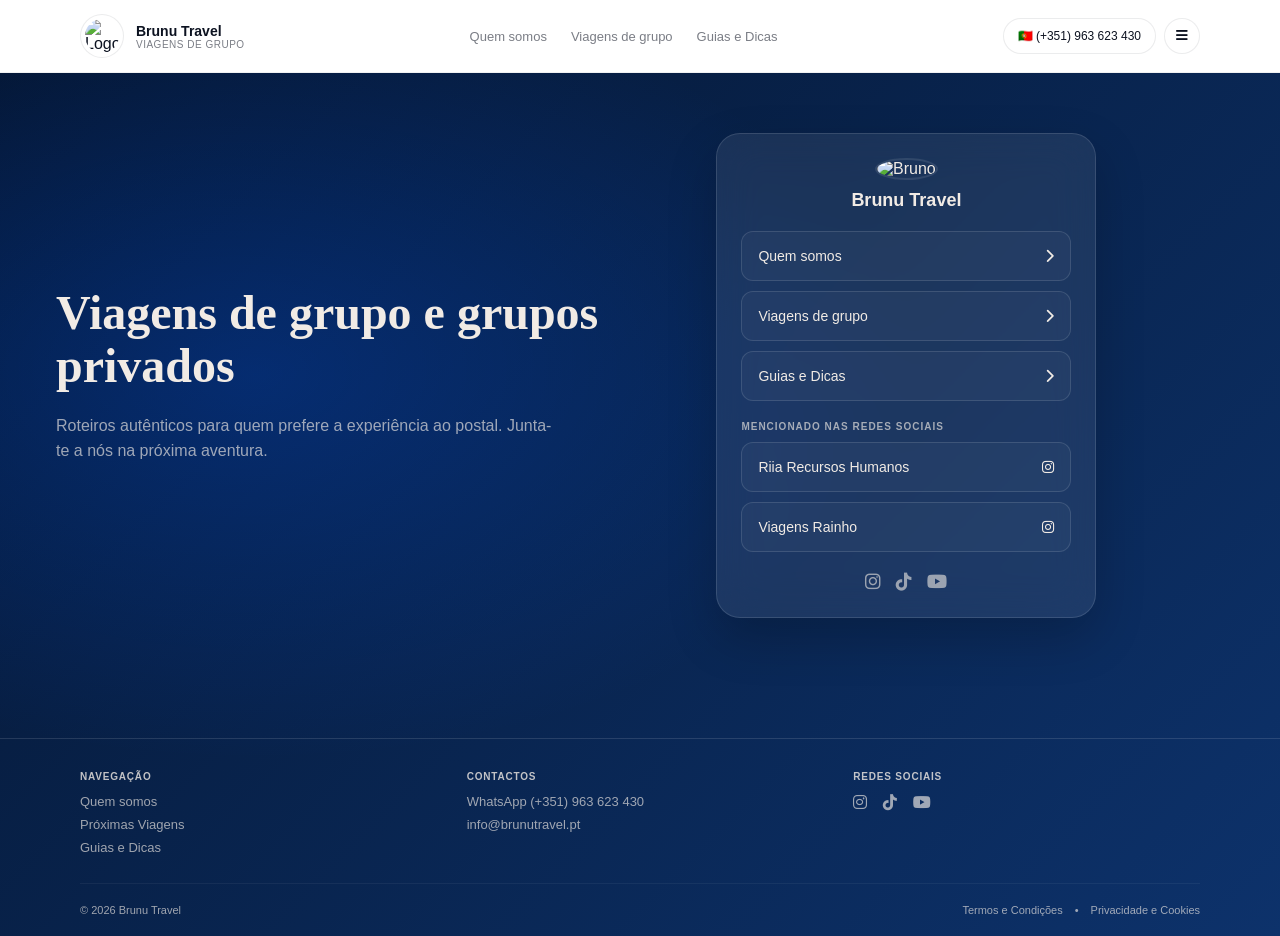
==== index.html @ e6c39ef8 "Add files via upload" ====
<!doctype html>
<html lang="pt">
<head>
  <meta charset="utf-8">
  <title>Brunu Travel • Home</title>
  <meta name="viewport" content="width=device-width,initial-scale=1">
  <link rel="stylesheet" href="assets/styles.css">
  <link rel="stylesheet" href="https://cdnjs.cloudflare.com/ajax/libs/font-awesome/6.5.0/css/all.min.css">
</head>
<body>
  <header class="site-header">
    <div class="container header-inner">
      <a class="brand" href="index.html">
        <div class="logo-wrap"><img src="assets/images/logo.jpg" alt="Logo"></div>
        <div class="brand-lines"><div class="brand-name">Brunu Travel</div><div class="brand-tag">Viagens de grupo</div></div>
      </a>
      <nav class="nav"><a href="quem-somos.html">Quem somos</a><a href="viagens.html">Viagens de grupo</a><a href="guias-e-dicas.html">Guias e Dicas</a></nav>
      <div class="header-actions">
        <button class="pill" id="phoneBtn">🇵🇹 (+351) 963 623 430</button>
        <button class="icon-btn" id="burgerBtn"><i class="fa-solid fa-bars"></i></button>
      </div>
    </div>
  </header>

  <main class="container hero">
    <div class="hero-left">
      <h1 class="hero-title">Viagens de grupo e grupos privados</h1>
      <p class="hero-p">Roteiros autênticos para quem prefere a experiência ao postal. Junta-te a nós na próxima aventura.</p>
    </div>
    <div class="hero-right">
      <aside class="bio-card">
        <div class="bio-top">
          <img class="avatar" src="assets/images/bruno-profile.jpg" alt="Bruno">
          <div class="bio-name">Brunu Travel</div>
        </div>
        <div class="actions">
          <a class="big-btn" href="quem-somos.html"><span>Quem somos</span><i class="fa-solid fa-chevron-right"></i></a>
          <a class="big-btn" href="viagens.html"><span>Viagens de grupo</span><i class="fa-solid fa-chevron-right"></i></a>
          <a class="big-btn" href="guias-e-dicas.html"><span>Guias e Dicas</span><i class="fa-solid fa-chevron-right"></i></a>
        </div>
        <div class="small-title">Mencionado nas redes sociais</div>
        <div class="actions">
          <a class="big-btn" href="https://instagram.com/riia.rh" target="_blank"><span>Riia Recursos Humanos</span><i class="fa-brands fa-instagram"></i></a>
          <a class="big-btn" href="https://instagram.com/viagens.rainho" target="_blank"><span>Viagens Rainho</span><i class="fa-brands fa-instagram"></i></a>
        </div>
        <div class="social-row">
          <a href="https://instagram.com/brunutravel" target="_blank"><i class="fa-brands fa-instagram"></i></a>
          <a href="#"><i class="fa-brands fa-tiktok"></i></a>
          <a href="#"><i class="fa-brands fa-youtube"></i></a>
        </div>
      </aside>
    </div>
  </main>

  <footer class="site-footer">
    <div class="container">
      <div class="footer-grid-minimal">
        <div class="footer-col">
          <div class="footer-title">Navegação</div>
          <div class="footer-links-vert">
            <a href="quem-somos.html">Quem somos</a>
            <a href="viagens.html">Próximas Viagens</a>
            <a href="guias-e-dicas.html">Guias e Dicas</a>
          </div>
        </div>
        <div class="footer-col">
          <div class="footer-title">Contactos</div>
          <div class="footer-links-vert">
            <a href="https://wa.me/351963623430">WhatsApp (+351) 963 623 430</a>
            <a href="mailto:info@brunutravel.pt">info@brunutravel.pt</a>
          </div>
        </div>
        <div class="footer-col">
          <div class="footer-title">Redes Sociais</div>
          <div class="footer-socials">
            <a href="#"><i class="fa-brands fa-instagram"></i></a>
            <a href="#"><i class="fa-brands fa-tiktok"></i></a>
            <a href="#"><i class="fa-brands fa-youtube"></i></a>
          </div>
        </div>
      </div>
      <div class="footer-bottom-minimal">
        <div>© 2026 Brunu Travel</div>
        <div class="legal-links">
          <button id="termosBtn" class="text-btn">Termos e Condições</button> • 
          <button id="privacidadeBtn" class="text-btn">Privacidade e Cookies</button>
        </div>
      </div>
    </div>
  </footer>

  <div class="overlay" id="termosOverlay"><div class="modal"><header><strong>Termos</strong><button id="termosClose">✕</button></header><div class="modal-body">A Brunu Travel atua como organizadora de viagens...</div></div></div>
  <div class="overlay" id="privacidadeOverlay"><div class="modal"><header><strong>Privacidade</strong><button id="privacidadeClose">✕</button></header><div class="modal-body">Respeitamos o RGPD...</div></div></div>
  <div class="overlay" id="menuOverlay"><div class="modal"><header><strong>Menu</strong><button id="menuClose">✕</button></header><div class="modal-body stack"><a href="index.html">Home</a><a href="viagens.html">Viagens</a><a href="quem-somos.html">Quem Somos</a></div></div></div>
  
  <script src="assets/app.js"></script>
</body>
</html>
---- assets/styles.css ----
/* BRUNU TRAVEL — MASTER STYLESHEET 
   V3.0 - Consolidado: Compact Footer, 9:16 Cards & Editorial Grids
*/

/* --- 1. VARIÁVEIS E TEMA --- */
:root {
  --bg1: #041530; 
  --bg2: #0d326b; 
  --text: #f1ebe5; 
  --muted: rgba(241, 235, 229, 0.65);
  --card: rgba(255, 255, 255, 0.08); 
  --cardBorder: rgba(255, 255, 255, 0.12);
  --shadow: rgba(0, 0, 0, 0.20); 
  --white: #ffffff; 
  --ink: #0c1220;
  --inkMuted: rgba(12, 18, 32, 0.55);
  --font-ui: "Inter", sans-serif; 
  --font-display: "Fraunces", serif; 
}

[data-theme="light"] {
  --text: #0c1220; 
  --muted: rgba(12, 18, 32, 0.65);
  --card: rgba(255, 255, 255, 0.78); 
  --cardBorder: rgba(12, 18, 32, 0.08);
}

/* --- 2. RESET E BASE --- */
* { box-sizing: border-box; }
body { 
  margin: 0; 
  font-family: var(--font-ui); 
  color: var(--text); 
  background: radial-gradient(1200px 700px at 20% 40%, rgba(0,89,255,.25) 0%, rgba(0,89,255,0) 55%), 
              linear-gradient(135deg, var(--bg1), var(--bg2) 100%); 
  min-height: 100vh; 
  -webkit-font-smoothing: antialiased; 
  overflow-x: hidden;
}
.container { width: 100%; max-width: 1168px; margin: 0 auto; padding: 0 24px; }
a { text-decoration: none; color: inherit; }
h1, h2, h3, p { margin: 0; }

/* --- 3. HEADER (STICKY) --- */
header.site-header { position: sticky; top: 0; z-index: 100; background: var(--white); border-bottom: 1px solid rgba(12,18,32,.06); }
.header-inner { height: 72px; display: flex; align-items: center; justify-content: space-between; }
.brand { display: flex; align-items: center; gap: 12px; color: var(--ink); }
.logo-wrap { width: 44px; height: 44px; border-radius: 50%; border: 1px solid rgba(12,18,32,.08); display: grid; place-items: center; background: #fff; }
.logo-wrap img { width: 34px; height: 34px; border-radius: 50%; }
.brand-name { font-weight: 600; font-size: 14px; }
.brand-tag { font-size: 10px; color: var(--inkMuted); text-transform: uppercase; letter-spacing: 0.05em; }

.nav { display: flex; gap: 24px; font-size: 13px; font-weight: 500; color: var(--inkMuted); }
.nav a:hover, .nav a[aria-current="page"] { color: var(--ink); }

.header-actions { display: flex; gap: 8px; }
.pill, .icon-btn { 
  height: 36px; border-radius: 99px; border: 1px solid rgba(12,18,32,.08); 
  background: #fff; cursor: pointer; color: var(--ink); 
  display: flex; align-items: center; justify-content: center; transition: 0.2s; 
}
.pill { padding: 0 14px; font-size: 12px; font-weight: 500; }
.icon-btn { width: 36px; }

/* --- 4. HOME: HERO & BIO CARD --- */
.hero { display: grid; grid-template-columns: 1.1fr 0.9fr; gap: 40px; align-items: center; padding: 60px 0; }
.hero-title { font-family: var(--font-display); font-size: clamp(32px, 5vw, 48px); line-height: 1.1; margin-bottom: 20px; }
.hero-p { color: var(--muted); font-size: 16px; line-height: 1.6; max-width: 500px; }

.bio-card { 
  width: 100%; max-width: 380px; background: var(--card); border: 1px solid var(--cardBorder); 
  border-radius: 24px; padding: 24px; backdrop-filter: blur(20px); -webkit-backdrop-filter: blur(20px); 
  box-shadow: 0 20px 50px var(--shadow); 
}
.bio-top { text-align: center; margin-bottom: 20px; }
.avatar { width: 70px; height: 70px; border-radius: 50%; margin-bottom: 10px; border: 2px solid rgba(255,255,255,0.1); }
.bio-name { font-weight: 600; font-size: 18px; }

.big-btn { 
  height: 50px; border-radius: 12px; border: 1px solid var(--cardBorder); 
  background: rgba(255,255,255,0.03); display: flex; align-items: center; 
  justify-content: space-between; padding: 0 16px; font-size: 14px; margin-bottom: 10px; transition: 0.2s; 
}
.big-btn:hover { background: rgba(255,255,255,0.1); transform: translateY(-2px); }
.small-title { font-size: 10px; text-transform: uppercase; letter-spacing: 0.1em; color: var(--muted); margin: 20px 0 10px; font-weight: 700; }
.social-row { display: flex; justify-content: center; gap: 15px; margin-top: 20px; font-size: 18px; opacity: 0.6; }

/* --- 5. COMPONENTES: CHIPS & CARROSSEL 9:16 --- */
.theme-chips-wrapper { display: flex; flex-wrap: wrap; gap: 10px; margin: 20px 0 40px; }
.theme-chip { padding: 8px 18px; border-radius: 99px; border: 1px solid var(--cardBorder); background: rgba(255,255,255,0.03); font-size: 12px; font-weight: 500; transition: 0.2s; }
.theme-chip:hover { background: rgba(255,255,255,0.1); }

.premium-slider-wrapper { position: relative; width: 100%; }
.slider-track { display: flex; gap: 20px; overflow-x: auto; scroll-snap-type: x mandatory; scrollbar-width: none; padding-bottom: 20px; }
.slider-track::-webkit-scrollbar { display: none; }

.trip-card { flex: 0 0 210px; scroll-snap-align: start; }
.trip-frame { aspect-ratio: 9/16; border-radius: 16px; overflow: hidden; position: relative; margin-bottom: 12px; border: 1px solid var(--cardBorder); }
.trip-frame img { width: 100%; height: 100%; object-fit: cover; transition: 0.5s; }
.trip-card:hover img { transform: scale(1.05); }

.nav-arrow { 
  width: 44px; height: 44px; border-radius: 50%; border: 1px solid rgba(255,255,255,0.2); 
  background: rgba(0,0,0,0.3); color: #fff; position: absolute; top: 40%; transform: translateY(-50%); 
  z-index: 10; display: grid; place-items: center; cursor: pointer; backdrop-filter: blur(8px); 
}
.floating-left { left: 10px; } .floating-right { right: 10px; }

.badge { position: absolute; top: 12px; left: 12px; padding: 4px 8px; border-radius: 4px; background: #fff; color: #000; font-size: 8px; font-weight: 800; text-transform: uppercase; z-index: 2; }
.trip-content-inside { position: absolute; bottom: 0; left: 0; right: 0; padding: 20px 15px; background: linear-gradient(transparent, rgba(0,0,0,0.8)); color: #fff; }
.trip-title { font-family: var(--font-display); font-size: 18px; margin-bottom: 4px; }

/* --- 6. LAYOUT EDITORIAL (QUEM SOMOS) --- */
.editorial-grid { display: grid; grid-template-columns: 1.2fr 0.8fr; gap: 60px; align-items: start; }
.p-editorial { font-size: 17px; line-height: 1.7; color: var(--muted); }
.trait-card { background: var(--card); border: 1px solid var(--cardBorder); padding: 40px; border-radius: 24px; backdrop-filter: blur(10px); }
.traits-list-new { list-style: none; padding: 0; margin-top: 20px; }
.traits-list-new li { padding: 12px 0; border-bottom: 1px solid rgba(255,255,255,0.05); font-size: 14px; font-weight: 500; display: flex; align-items: center; }
.traits-list-new li::before { content: '→'; margin-right: 12px; color: #25D366; }

.founder-wrap { display: grid; grid-template-columns: 0.9fr 1.1fr; gap: 80px; align-items: center; }
.founder-img-box img { width: 100%; border-radius: 24px; box-shadow: 0 30px 60px rgba(0,0,0,0.3); }

.mvv-grid-editorial { display: grid; grid-template-columns: repeat(3, 1fr); gap: 40px; }
.mvv-item { border-left: 1px solid var(--cardBorder); padding-left: 24px; }

/* --- 7. FOOTER COMPACTO (32px PADDING) --- */
.site-footer { padding: 32px 0 20px; border-top: 1px solid var(--cardBorder); margin-top: 60px; }
.footer-grid-minimal { display: grid; grid-template-columns: repeat(3, 1fr); gap: 40px; margin-bottom: 28px; }
.footer-title { font-size: 10px; letter-spacing: .08em; font-weight: 700; text-transform: uppercase; margin-bottom: 12px; opacity: 0.8; }
.footer-links-vert { display: flex; flex-direction: column; gap: 8px; font-size: 13px; color: var(--muted); }
.footer-socials { display: flex; gap: 16px; font-size: 16px; color: var(--muted); }

.footer-bottom-minimal { 
  display: flex; justify-content: space-between; align-items: center; padding-top: 20px; 
  border-top: 1px solid rgba(255,255,255,0.05); font-size: 11px; color: var(--muted); 
}
.legal-links { display: flex; gap: 12px; align-items: center; }
.text-btn { background: none; border: none; color: inherit; font: inherit; cursor: pointer; padding: 0; }

/* --- 8. MODALS & UI --- */
.overlay { position: fixed; inset: 0; background: rgba(4,21,48,.85); backdrop-filter: blur(10px); display: none; z-index: 1000; align-items: center; justify-content: center; padding: 20px; }
.overlay.open { display: flex; }
.modal { width: 100%; max-width: 420px; background: var(--bg1); border-radius: 24px; border: 1px solid var(--cardBorder); overflow: hidden; box-shadow: 0 30px 60px rgba(0,0,0,0.5); }
[data-theme="light"] .modal { background: #fff; }
.modal header { padding: 16px 20px; display: flex; justify-content: space-between; border-bottom: 1px solid var(--cardBorder); align-items: center; }
.modal-body { padding: 24px; }

.pagination-lines { display: flex; gap: 8px; justify-content: center; margin-top: 10px; }
.page-line { height: 3px; flex: 1; max-width: 30px; background: var(--cardBorder); border-radius: 4px; transition: 0.3s; cursor: pointer; }
.page-line.active { background: var(--text); }

/* --- 9. RESPONSIVIDADE --- */
@media (max-width: 900px) {
  .hero, .editorial-grid, .founder-wrap, .mvv-grid-editorial { grid-template-columns: 1fr; gap: 40px; }
  .nav { display: none; }
  .footer-grid-minimal { grid-template-columns: 1fr; gap: 30px; }
  .founder-img-box { order: 2; }
}
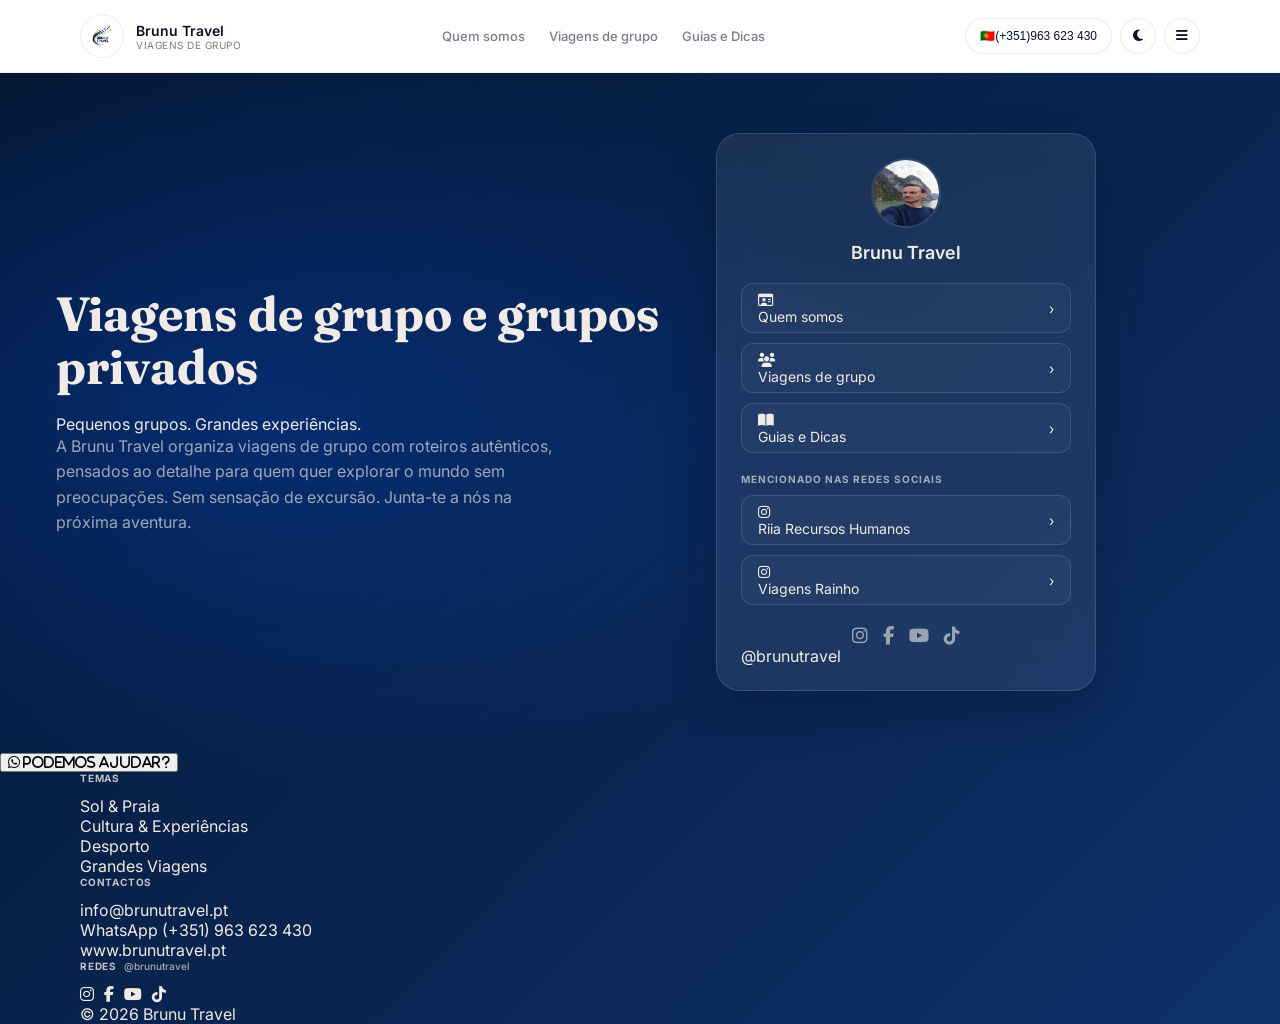
==== commit b1a5dc94: "Update index.html" ====
--- a/index.html
+++ b/index.html
@@ -2,97 +2,197 @@
 <html lang="pt">
 <head>
   <meta charset="utf-8">
-  <title>Brunu Travel • Home</title>
   <meta name="viewport" content="width=device-width,initial-scale=1">
+  <title>Home • Brunu Travel</title>
+  <link rel="preconnect" href="https://fonts.googleapis.com">
+  <link rel="preconnect" href="https://fonts.gstatic.com" crossorigin>
+  <link href="https://fonts.googleapis.com/css2?family=Fraunces:opsz,wght@9..144,400;9..144,600&family=Inter:wght@300;400;500;600&display=swap" rel="stylesheet">
   <link rel="stylesheet" href="assets/styles.css">
   <link rel="stylesheet" href="https://cdnjs.cloudflare.com/ajax/libs/font-awesome/6.5.0/css/all.min.css">
 </head>
 <body>
   <header class="site-header">
     <div class="container header-inner">
-      <a class="brand" href="index.html">
-        <div class="logo-wrap"><img src="assets/images/logo.jpg" alt="Logo"></div>
-        <div class="brand-lines"><div class="brand-name">Brunu Travel</div><div class="brand-tag">Viagens de grupo</div></div>
+      <a class="brand" href="index.html" aria-label="Brunu Travel home">
+        <div class="logo-wrap"><img src="assets/images/logo.jpg" alt="Brunu Travel logo"></div>
+        <div class="brand-lines">
+          <div class="brand-name">Brunu Travel</div>
+          <div class="brand-tag">Viagens de grupo</div>
+        </div>
       </a>
-      <nav class="nav"><a href="quem-somos.html">Quem somos</a><a href="viagens.html">Viagens de grupo</a><a href="guias-e-dicas.html">Guias e Dicas</a></nav>
+      <nav class="nav" aria-label="Primary">
+        <a href="quem-somos.html">Quem somos</a>
+        <a href="viagens.html">Viagens de grupo</a>
+        <a href="guias-e-dicas.html">Guias e Dicas</a>
+      </nav>
       <div class="header-actions">
-        <button class="pill" id="phoneBtn">🇵🇹 (+351) 963 623 430</button>
-        <button class="icon-btn" id="burgerBtn"><i class="fa-solid fa-bars"></i></button>
+        <button class="pill" id="phoneBtn" type="button" aria-label="Contact phone">
+          🇵🇹 <span class="mini">(+351)</span> 963 623 430
+        </button>
+        <button class="icon-btn" id="themeToggle" type="button" aria-label="Toggle theme">
+          <i class="fa-solid fa-moon"></i>
+        </button>
+        <button class="icon-btn" id="burgerBtn" type="button" aria-label="Open menu">
+          <i class="fa-solid fa-bars"></i>
+        </button>
       </div>
     </div>
   </header>
 
-  <main class="container hero">
-    <div class="hero-left">
-      <h1 class="hero-title">Viagens de grupo e grupos privados</h1>
-      <p class="hero-p">Roteiros autênticos para quem prefere a experiência ao postal. Junta-te a nós na próxima aventura.</p>
-    </div>
-    <div class="hero-right">
-      <aside class="bio-card">
-        <div class="bio-top">
-          <img class="avatar" src="assets/images/bruno-profile.jpg" alt="Bruno">
-          <div class="bio-name">Brunu Travel</div>
-        </div>
-        <div class="actions">
-          <a class="big-btn" href="quem-somos.html"><span>Quem somos</span><i class="fa-solid fa-chevron-right"></i></a>
-          <a class="big-btn" href="viagens.html"><span>Viagens de grupo</span><i class="fa-solid fa-chevron-right"></i></a>
-          <a class="big-btn" href="guias-e-dicas.html"><span>Guias e Dicas</span><i class="fa-solid fa-chevron-right"></i></a>
-        </div>
-        <div class="small-title">Mencionado nas redes sociais</div>
-        <div class="actions">
-          <a class="big-btn" href="https://instagram.com/riia.rh" target="_blank"><span>Riia Recursos Humanos</span><i class="fa-brands fa-instagram"></i></a>
-          <a class="big-btn" href="https://instagram.com/viagens.rainho" target="_blank"><span>Viagens Rainho</span><i class="fa-brands fa-instagram"></i></a>
-        </div>
-        <div class="social-row">
-          <a href="https://instagram.com/brunutravel" target="_blank"><i class="fa-brands fa-instagram"></i></a>
-          <a href="#"><i class="fa-brands fa-tiktok"></i></a>
-          <a href="#"><i class="fa-brands fa-youtube"></i></a>
-        </div>
-      </aside>
-    </div>
+  <main>
+    <section class="container hero">
+      <div class="hero-left">
+        <h1 class="hero-title">Viagens de grupo e grupos privados</h1>
+        <p class="hero-sub">Pequenos grupos. <span>Grandes experiências.</span></p>
+        <p class="hero-p">
+          A Brunu Travel organiza viagens de grupo com roteiros autênticos, pensados ao detalhe para quem quer explorar o mundo sem preocupações. Sem sensação de excursão. Junta-te a nós na próxima aventura.
+        </p>
+      </div>
+      
+      <div class="hero-right">
+        <aside class="bio-card" aria-label="Brunu Travel quick actions">
+          <div class="bio-top">
+            <img class="avatar" src="assets/images/bruno-profile.jpg" alt="Brunu Travel">
+            <div class="bio-name">Brunu Travel</div>
+          </div>
+
+          <div class="actions">
+            <a class="big-btn" href="quem-somos.html">
+              <div class="big-left">
+                <div class="big-ico"><i class="fa-regular fa-id-card"></i></div>
+                <span>Quem somos</span>
+              </div>
+              <div class="big-arrow">›</div>
+            </a>
+            <a class="big-btn" href="viagens.html">
+              <div class="big-left">
+                <div class="big-ico"><i class="fa-solid fa-users"></i></div>
+                <span>Viagens de grupo</span>
+              </div>
+              <div class="big-arrow">›</div>
+            </a>
+            <a class="big-btn" href="guias-e-dicas.html">
+              <div class="big-left">
+                <div class="big-ico"><i class="fa-solid fa-book-open"></i></div>
+                <span>Guias e Dicas</span>
+              </div>
+              <div class="big-arrow">›</div>
+            </a>
+          </div>
+
+          <div class="small-title">Mencionado nas redes sociais</div>
+          
+          <div class="actions">
+            <a class="big-btn mention-btn" href="https://instagram.com/riia.rh" target="_blank" rel="noreferrer">
+              <div class="big-left">
+                <div class="big-ico"><i class="fa-brands fa-instagram"></i></div>
+                <span>Riia Recursos Humanos</span>
+              </div>
+              <div class="big-arrow">›</div>
+            </a>
+            <a class="big-btn mention-btn" href="https://instagram.com/viagens.rainho" target="_blank" rel="noreferrer">
+              <div class="big-left">
+                <div class="big-ico"><i class="fa-brands fa-instagram"></i></div>
+                <span>Viagens Rainho</span>
+              </div>
+              <div class="big-arrow">›</div>
+            </a>
+          </div>
+
+          <div class="social-row" aria-label="Social links">
+            <a class="social" href="https://instagram.com/brunutravel" target="_blank" rel="noreferrer" aria-label="Instagram"><i class="fa-brands fa-instagram"></i></a>
+            <a class="social" href="https://www.facebook.com/profile.php?id=61586558676697" target="_blank" rel="noreferrer" aria-label="Facebook"><i class="fa-brands fa-facebook-f"></i></a>
+            <a class="social" href="https://www.youtube.com/@brunu_uncut_travel" target="_blank" rel="noreferrer" aria-label="YouTube"><i class="fa-brands fa-youtube"></i></a>
+            <a class="social" href="https://www.tiktok.com/@brunu_uncut_travel" target="_blank" rel="noreferrer" aria-label="TikTok"><i class="fa-brands fa-tiktok"></i></a>
+          </div>
+          <div class="handle">@brunutravel</div>
+        </aside>
+      </div>
+    </section>
   </main>
 
-  <footer class="site-footer">
+  <button class="fab" id="chatBtn" aria-label="WhatsApp Ajuda">
+    <i class="fa-brands fa-whatsapp"></i>
+    <span class="fab-text">Podemos ajudar?</span>
+  </button>
+
+  <footer>
     <div class="container">
-      <div class="footer-grid-minimal">
-        <div class="footer-col">
-          <div class="footer-title">Navegação</div>
-          <div class="footer-links-vert">
-            <a href="quem-somos.html">Quem somos</a>
-            <a href="viagens.html">Próximas Viagens</a>
-            <a href="guias-e-dicas.html">Guias e Dicas</a>
-          </div>
+      <div class="footer-grid">
+        <div class="footer-links">
+          <div class="footer-title">Temas</div>
+          <a href="viagens.html#sol">Sol & Praia</a><br>
+          <a href="viagens.html#cultura">Cultura & Experiências</a><br>
+          <a href="viagens.html#desporto">Desporto</a><br>
+          <a href="viagens.html#grandes">Grandes Viagens</a>
         </div>
-        <div class="footer-col">
+        <div class="footer-contact">
           <div class="footer-title">Contactos</div>
-          <div class="footer-links-vert">
-            <a href="https://wa.me/351963623430">WhatsApp (+351) 963 623 430</a>
-            <a href="mailto:info@brunutravel.pt">info@brunutravel.pt</a>
-          </div>
+          <div><a href="mailto:info@brunutravel.pt">info@brunutravel.pt</a></div>
+          <div><a href="https://wa.me/351963623430" target="_blank" rel="noreferrer">WhatsApp (+351) 963 623 430</a></div>
+          <div><a href="https://www.brunutravel.pt" target="_blank" rel="noreferrer">www.brunutravel.pt</a></div>
         </div>
-        <div class="footer-col">
-          <div class="footer-title">Redes Sociais</div>
-          <div class="footer-socials">
-            <a href="#"><i class="fa-brands fa-instagram"></i></a>
-            <a href="#"><i class="fa-brands fa-tiktok"></i></a>
-            <a href="#"><i class="fa-brands fa-youtube"></i></a>
+        <div>
+          <div class="footer-title">Redes <span style="text-transform:none; letter-spacing:0; font-weight:500; opacity:0.85; margin-left:4px;">@brunutravel</span></div>
+          <div style="display:flex;gap:10px;align-items:center;flex-wrap:wrap;">
+            <a class="social" href="https://instagram.com/brunutravel" target="_blank"><i class="fa-brands fa-instagram"></i></a>
+            <a class="social" href="https://www.facebook.com/profile.php?id=61586558676697" target="_blank"><i class="fa-brands fa-facebook-f"></i></a>
+            <a class="social" href="https://www.youtube.com/@brunu_uncut_travel" target="_blank"><i class="fa-brands fa-youtube"></i></a>
+            <a class="social" href="https://www.tiktok.com/@brunu_uncut_travel" target="_blank"><i class="fa-brands fa-tiktok"></i></a>
           </div>
         </div>
       </div>
-      <div class="footer-bottom-minimal">
-        <div>© 2026 Brunu Travel</div>
-        <div class="legal-links">
-          <button id="termosBtn" class="text-btn">Termos e Condições</button> • 
-          <button id="privacidadeBtn" class="text-btn">Privacidade e Cookies</button>
-        </div>
+      <div class="footer-bottom">
+        <span>© 2026 Brunu Travel</span>
       </div>
     </div>
   </footer>
 
-  <div class="overlay" id="termosOverlay"><div class="modal"><header><strong>Termos</strong><button id="termosClose">✕</button></header><div class="modal-body">A Brunu Travel atua como organizadora de viagens...</div></div></div>
-  <div class="overlay" id="privacidadeOverlay"><div class="modal"><header><strong>Privacidade</strong><button id="privacidadeClose">✕</button></header><div class="modal-body">Respeitamos o RGPD...</div></div></div>
-  <div class="overlay" id="menuOverlay"><div class="modal"><header><strong>Menu</strong><button id="menuClose">✕</button></header><div class="modal-body stack"><a href="index.html">Home</a><a href="viagens.html">Viagens</a><a href="quem-somos.html">Quem Somos</a></div></div></div>
-  
+  <div class="overlay" id="menuOverlay" role="dialog" aria-modal="true">
+    <div class="modal">
+      <header><strong>Brunu Travel</strong><button id="menuClose">✕</button></header>
+      <div class="modal-body stack">
+        <a class="modal-link" href="index.html">Home <span>→</span></a>
+        <a class="modal-link" href="quem-somos.html">Quem somos <span>→</span></a>
+        <a class="modal-link" href="viagens.html">Viagens de grupo <span>→</span></a>
+        <a class="modal-link" href="guias-e-dicas.html">Guias e Dicas <span>→</span></a>
+      </div>
+    </div>
+  </div>
+  <div class="overlay" id="chatOverlay" role="dialog" aria-modal="true" aria-label="Atendimento">
+    <div class="modal chat-modal">
+      <header class="chat-header">
+        <div class="chat-profile">
+          <img src="assets/images/bruno-profile.jpg" alt="Bruno Oliveira">
+          <div class="chat-info">
+            <strong>Equipa Brunu Travel</strong>
+            <small>Responde habitualmente na hora</small>
+          </div>
+        </div>
+        <button id="chatClose" class="chat-close">✕</button>
+      </header>
+      <div class="modal-body chat-body">
+        <div class="chat-bubble bot-msg">
+          <p>Olá! 👋 Bem-vindo à Brunu Travel.</p>
+          <p>Clica no link em baixo para abrires uma nova conversa diretamente com o Bruno Oliveira pelo WhatsApp.</p>
+        </div>
+        <a href="https://wa.me/351963623430?text=Ol%C3%A1%20Bruno!%20Estou%20no%20site%20e%20gostava%20de%20saber%20mais." target="_blank" class="chat-action-btn">
+          <i class="fa-brands fa-whatsapp"></i> Abrir WhatsApp
+        </a>
+      </div>
+    </div>
+  </div>
+  <div class="overlay" id="phoneOverlay" role="dialog" aria-modal="true">
+    <div class="modal">
+      <header><strong>Contactos</strong><button id="phoneClose">✕</button></header>
+      <div class="modal-body stack">
+        <a class="modal-link" href="https://wa.me/351963623430">WhatsApp <span>(+351) 963 623 430</span></a>
+        <a class="modal-link" href="tel:+351963623430">Ligar <span>(+351) 963 623 430</span></a>
+        <a class="modal-link" href="mailto:info@brunutravel.pt">Email <span>info@brunutravel.pt</span></a>
+      </div>
+    </div>
+  </div>
+
   <script src="assets/app.js"></script>
 </body>
-</html>+</html>
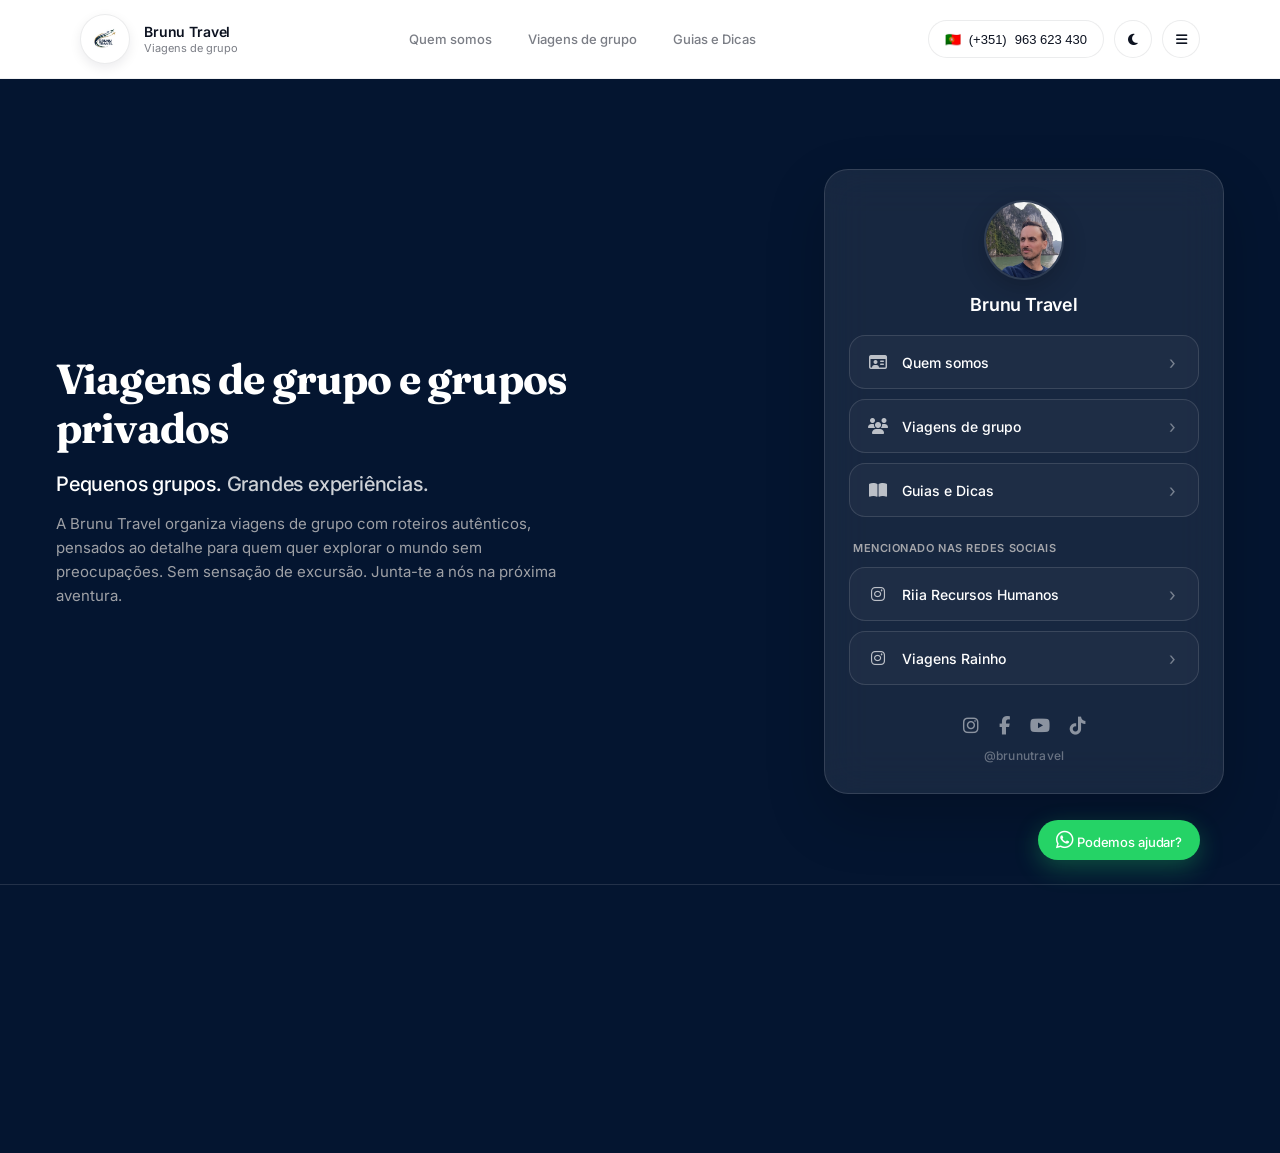
==== commit 162bd290: "Update index.html" ====
--- a/index.html
+++ b/index.html
@@ -11,33 +11,8 @@
   <link rel="stylesheet" href="https://cdnjs.cloudflare.com/ajax/libs/font-awesome/6.5.0/css/all.min.css">
 </head>
 <body>
-  <header class="site-header">
-    <div class="container header-inner">
-      <a class="brand" href="index.html" aria-label="Brunu Travel home">
-        <div class="logo-wrap"><img src="assets/images/logo.jpg" alt="Brunu Travel logo"></div>
-        <div class="brand-lines">
-          <div class="brand-name">Brunu Travel</div>
-          <div class="brand-tag">Viagens de grupo</div>
-        </div>
-      </a>
-      <nav class="nav" aria-label="Primary">
-        <a href="quem-somos.html">Quem somos</a>
-        <a href="viagens.html">Viagens de grupo</a>
-        <a href="guias-e-dicas.html">Guias e Dicas</a>
-      </nav>
-      <div class="header-actions">
-        <button class="pill" id="phoneBtn" type="button" aria-label="Contact phone">
-          🇵🇹 <span class="mini">(+351)</span> 963 623 430
-        </button>
-        <button class="icon-btn" id="themeToggle" type="button" aria-label="Toggle theme">
-          <i class="fa-solid fa-moon"></i>
-        </button>
-        <button class="icon-btn" id="burgerBtn" type="button" aria-label="Open menu">
-          <i class="fa-solid fa-bars"></i>
-        </button>
-      </div>
-    </div>
-  </header>
+  
+  <div id="app-header"></div>
 
   <main>
     <section class="container hero">
@@ -116,83 +91,10 @@
     <span class="fab-text">Podemos ajudar?</span>
   </button>
 
-  <footer>
-    <div class="container">
-      <div class="footer-grid">
-        <div class="footer-links">
-          <div class="footer-title">Temas</div>
-          <a href="viagens.html#sol">Sol & Praia</a><br>
-          <a href="viagens.html#cultura">Cultura & Experiências</a><br>
-          <a href="viagens.html#desporto">Desporto</a><br>
-          <a href="viagens.html#grandes">Grandes Viagens</a>
-        </div>
-        <div class="footer-contact">
-          <div class="footer-title">Contactos</div>
-          <div><a href="mailto:info@brunutravel.pt">info@brunutravel.pt</a></div>
-          <div><a href="https://wa.me/351963623430" target="_blank" rel="noreferrer">WhatsApp (+351) 963 623 430</a></div>
-          <div><a href="https://www.brunutravel.pt" target="_blank" rel="noreferrer">www.brunutravel.pt</a></div>
-        </div>
-        <div>
-          <div class="footer-title">Redes <span style="text-transform:none; letter-spacing:0; font-weight:500; opacity:0.85; margin-left:4px;">@brunutravel</span></div>
-          <div style="display:flex;gap:10px;align-items:center;flex-wrap:wrap;">
-            <a class="social" href="https://instagram.com/brunutravel" target="_blank"><i class="fa-brands fa-instagram"></i></a>
-            <a class="social" href="https://www.facebook.com/profile.php?id=61586558676697" target="_blank"><i class="fa-brands fa-facebook-f"></i></a>
-            <a class="social" href="https://www.youtube.com/@brunu_uncut_travel" target="_blank"><i class="fa-brands fa-youtube"></i></a>
-            <a class="social" href="https://www.tiktok.com/@brunu_uncut_travel" target="_blank"><i class="fa-brands fa-tiktok"></i></a>
-          </div>
-        </div>
-      </div>
-      <div class="footer-bottom">
-        <span>© 2026 Brunu Travel</span>
-      </div>
-    </div>
-  </footer>
+  <div id="app-footer"></div>
+  <div id="app-modals"></div>
 
-  <div class="overlay" id="menuOverlay" role="dialog" aria-modal="true">
-    <div class="modal">
-      <header><strong>Brunu Travel</strong><button id="menuClose">✕</button></header>
-      <div class="modal-body stack">
-        <a class="modal-link" href="index.html">Home <span>→</span></a>
-        <a class="modal-link" href="quem-somos.html">Quem somos <span>→</span></a>
-        <a class="modal-link" href="viagens.html">Viagens de grupo <span>→</span></a>
-        <a class="modal-link" href="guias-e-dicas.html">Guias e Dicas <span>→</span></a>
-      </div>
-    </div>
-  </div>
-  <div class="overlay" id="chatOverlay" role="dialog" aria-modal="true" aria-label="Atendimento">
-    <div class="modal chat-modal">
-      <header class="chat-header">
-        <div class="chat-profile">
-          <img src="assets/images/bruno-profile.jpg" alt="Bruno Oliveira">
-          <div class="chat-info">
-            <strong>Equipa Brunu Travel</strong>
-            <small>Responde habitualmente na hora</small>
-          </div>
-        </div>
-        <button id="chatClose" class="chat-close">✕</button>
-      </header>
-      <div class="modal-body chat-body">
-        <div class="chat-bubble bot-msg">
-          <p>Olá! 👋 Bem-vindo à Brunu Travel.</p>
-          <p>Clica no link em baixo para abrires uma nova conversa diretamente com o Bruno Oliveira pelo WhatsApp.</p>
-        </div>
-        <a href="https://wa.me/351963623430?text=Ol%C3%A1%20Bruno!%20Estou%20no%20site%20e%20gostava%20de%20saber%20mais." target="_blank" class="chat-action-btn">
-          <i class="fa-brands fa-whatsapp"></i> Abrir WhatsApp
-        </a>
-      </div>
-    </div>
-  </div>
-  <div class="overlay" id="phoneOverlay" role="dialog" aria-modal="true">
-    <div class="modal">
-      <header><strong>Contactos</strong><button id="phoneClose">✕</button></header>
-      <div class="modal-body stack">
-        <a class="modal-link" href="https://wa.me/351963623430">WhatsApp <span>(+351) 963 623 430</span></a>
-        <a class="modal-link" href="tel:+351963623430">Ligar <span>(+351) 963 623 430</span></a>
-        <a class="modal-link" href="mailto:info@brunutravel.pt">Email <span>info@brunutravel.pt</span></a>
-      </div>
-    </div>
-  </div>
-
+  <script src="assets/components.js"></script>
   <script src="assets/app.js"></script>
 </body>
 </html>
--- a/assets/styles.css
+++ b/assets/styles.css
@@ -1,159 +1,290 @@
-/* BRUNU TRAVEL — MASTER STYLESHEET 
-   V3.0 - Consolidado: Compact Footer, 9:16 Cards & Editorial Grids
-*/
+/* Brunu Travel — Production Stylesheet (Master Version) */
 
 /* --- 1. VARIÁVEIS E TEMA --- */
 :root {
-  --bg1: #041530; 
-  --bg2: #0d326b; 
-  --text: #f1ebe5; 
+  --bg1: #041530;
+  --bg2: #0d326b;
+/*--text: #f1ebe5; (cor clara anterior do texto) */
+  --text: #ffffff;
+
   --muted: rgba(241, 235, 229, 0.65);
-  --card: rgba(255, 255, 255, 0.08); 
+  --card: rgba(255, 255, 255, 0.08);
   --cardBorder: rgba(255, 255, 255, 0.12);
-  --shadow: rgba(0, 0, 0, 0.20); 
-  --white: #ffffff; 
+  --shadow: rgba(0, 0, 0, 0.20);
+  --white: #ffffff;
   --ink: #0c1220;
   --inkMuted: rgba(12, 18, 32, 0.55);
-  --font-ui: "Inter", sans-serif; 
+
+  --font-ui: "Inter", ui-sans-serif, system-ui, -apple-system, sans-serif;
   --font-display: "Fraunces", serif; 
 }
 
 [data-theme="light"] {
-  --text: #0c1220; 
+  --text: #0c1220;
   --muted: rgba(12, 18, 32, 0.65);
-  --card: rgba(255, 255, 255, 0.78); 
+  --card: rgba(255, 255, 255, 0.78);
   --cardBorder: rgba(12, 18, 32, 0.08);
-}
-
-/* --- 2. RESET E BASE --- */
+  --shadow: rgba(12, 18, 32, 0.10);
+}
+
+/* --- 2. RESETS E BASE --- */
 * { box-sizing: border-box; }
+html, body { height: 100%; overflow-x: hidden; }
 body { 
-  margin: 0; 
+  margin: 0; padding: 0;
   font-family: var(--font-ui); 
   color: var(--text); 
-  background: radial-gradient(1200px 700px at 20% 40%, rgba(0,89,255,.25) 0%, rgba(0,89,255,0) 55%), 
-              linear-gradient(135deg, var(--bg1), var(--bg2) 100%); 
+  
+  /* Mantemos apenas a cor base de segurança */
+  background-color: var(--bg1); 
+  
   min-height: 100vh; 
   -webkit-font-smoothing: antialiased; 
-  overflow-x: hidden;
-}
-.container { width: 100%; max-width: 1168px; margin: 0 auto; padding: 0 24px; }
-a { text-decoration: none; color: inherit; }
-h1, h2, h3, p { margin: 0; }
-
-/* --- 3. HEADER (STICKY) --- */
+}
+h1, h2, h3, h4, p { margin: 0; padding: 0; }
+a { color: inherit; text-decoration: none; }
+
+.container { width: 100%; max-width: 1168px; margin-left: auto; margin-right: auto; padding-left: 24px; padding-right: 24px; }
+
+/* --- 3. HEADER GLOBAL --- */
 header.site-header { position: sticky; top: 0; z-index: 100; background: var(--white); border-bottom: 1px solid rgba(12,18,32,.06); }
-.header-inner { height: 72px; display: flex; align-items: center; justify-content: space-between; }
-.brand { display: flex; align-items: center; gap: 12px; color: var(--ink); }
-.logo-wrap { width: 44px; height: 44px; border-radius: 50%; border: 1px solid rgba(12,18,32,.08); display: grid; place-items: center; background: #fff; }
-.logo-wrap img { width: 34px; height: 34px; border-radius: 50%; }
-.brand-name { font-weight: 600; font-size: 14px; }
-.brand-tag { font-size: 10px; color: var(--inkMuted); text-transform: uppercase; letter-spacing: 0.05em; }
-
-.nav { display: flex; gap: 24px; font-size: 13px; font-weight: 500; color: var(--inkMuted); }
-.nav a:hover, .nav a[aria-current="page"] { color: var(--ink); }
-
-.header-actions { display: flex; gap: 8px; }
-.pill, .icon-btn { 
-  height: 36px; border-radius: 99px; border: 1px solid rgba(12,18,32,.08); 
-  background: #fff; cursor: pointer; color: var(--ink); 
-  display: flex; align-items: center; justify-content: center; transition: 0.2s; 
-}
-.pill { padding: 0 14px; font-size: 12px; font-weight: 500; }
-.icon-btn { width: 36px; }
-
-/* --- 4. HOME: HERO & BIO CARD --- */
-.hero { display: grid; grid-template-columns: 1.1fr 0.9fr; gap: 40px; align-items: center; padding: 60px 0; }
-.hero-title { font-family: var(--font-display); font-size: clamp(32px, 5vw, 48px); line-height: 1.1; margin-bottom: 20px; }
-.hero-p { color: var(--muted); font-size: 16px; line-height: 1.6; max-width: 500px; }
-
-.bio-card { 
-  width: 100%; max-width: 380px; background: var(--card); border: 1px solid var(--cardBorder); 
-  border-radius: 24px; padding: 24px; backdrop-filter: blur(20px); -webkit-backdrop-filter: blur(20px); 
-  box-shadow: 0 20px 50px var(--shadow); 
-}
-.bio-top { text-align: center; margin-bottom: 20px; }
-.avatar { width: 70px; height: 70px; border-radius: 50%; margin-bottom: 10px; border: 2px solid rgba(255,255,255,0.1); }
-.bio-name { font-weight: 600; font-size: 18px; }
-
-.big-btn { 
-  height: 50px; border-radius: 12px; border: 1px solid var(--cardBorder); 
-  background: rgba(255,255,255,0.03); display: flex; align-items: center; 
-  justify-content: space-between; padding: 0 16px; font-size: 14px; margin-bottom: 10px; transition: 0.2s; 
-}
+.header-inner { height: 78px; display: flex; align-items: center; justify-content: space-between; }
+.brand { display: flex; align-items: center; gap: 14px; color: var(--ink); }
+.brand .logo-wrap { width: 50px; height: 50px; border-radius: 999px; background: #fff; display: grid; place-items: center; box-shadow: 0 4px 12px rgba(12,18,32,.08); border: 1px solid rgba(12,18,32,.08); }
+.brand img { width: 38px; height: 38px; border-radius: 999px; object-fit: contain; }
+.brand .brand-lines { display: flex; flex-direction: column; line-height: 1.1; }
+.brand .brand-name { font-weight: 600; font-size: 14px; letter-spacing: -0.01em; }
+.brand .brand-tag { font-weight: 400; font-size: 11px; color: var(--inkMuted); margin-top: 3px; }
+.nav { display: flex; gap: 20px; color: var(--inkMuted); font-size: 13px; font-weight: 500; }
+.nav a { padding: 8px; transition: color 0.2s; }
+.nav a:hover { color: var(--ink); }
+.nav a[aria-current="page"] { color: var(--ink); font-weight: 600; }
+.header-actions { display: flex; gap: 10px; align-items: center; }
+.pill, .icon-btn { height: 38px; border-radius: 99px; border: 1px solid rgba(12,18,32,.08); background: #fff; cursor: pointer; color: var(--ink); font-size: 13px; display: flex; align-items: center; justify-content: center; transition: background 0.2s; }
+.pill { padding: 0 16px; font-weight: 500; gap: 8px; }
+.icon-btn { width: 38px; }
+.pill:hover, .icon-btn:hover { background: rgba(12,18,32,.04); }
+
+/* --- 4. FAB WHATSAPP --- */
+.fab { position: fixed; right: max(24px, calc(50vw - 560px)); bottom: 40px; display: flex; align-items: center; gap: 10px; padding: 10px 18px; border-radius: 99px; background: #25D366; border: none; color: #fff; cursor: pointer; box-shadow: 0 8px 24px rgba(37,211,102,.3); z-index: 90; transition: transform 0.2s ease; }.fab:hover { transform: translateY(-3px); }
+.fab i { font-size: 20px; }
+.fab-text { font-family: var(--font-ui); font-weight: 500; font-size: 13px; letter-spacing: -0.01em; }
+
+/* --- 5. CHIPS NAVEGAÇÃO / TEMAS --- */
+.theme-chips-wrapper { display: flex; flex-wrap: wrap; gap: 12px; align-items: center; }
+.theme-chip { display: inline-flex; align-items: center; justify-content: center; padding: 10px 20px; border-radius: 99px; border: 1px solid var(--cardBorder); background: rgba(255,255,255,0.03); color: var(--text); font-size: 13px; font-weight: 500; text-decoration: none; transition: all 0.2s ease; backdrop-filter: blur(8px); -webkit-backdrop-filter: blur(8px); }
+[data-theme="light"] .theme-chip { background: rgba(12,18,32,0.03); }
+.theme-chip:hover { background: rgba(255,255,255,0.1); transform: translateY(-2px); border-color: rgba(255,255,255,0.3); }
+
+/* --- 6. PÁGINA HOME --- */
+main { padding: 50px 0; }
+.hero { display: grid; grid-template-columns: 1.1fr 0.9fr; gap: 40px; align-items: center; padding: 40px 0; }
+.hero-left { max-width: 600px; }
+.hero-title { font-family: var(--font-display); font-weight: 700; font-size: clamp(28px, 3.5vw, 42px); line-height: 1.15; letter-spacing: -0.02em; margin: 0 0 20px 0; }
+.hero-sub { font-weight: 500; font-size: 20px; color: var(--text); margin: 0 0 16px 0; letter-spacing: -0.01em; }
+.hero-sub span { display: inline; opacity: 0.8; } 
+.hero-p { margin: 0; color: var(--muted); font-size: 15px; line-height: 1.6; max-width: 520px; font-weight: 400; }
+.hero-right { display: flex; justify-content: flex-end; }
+.bio-card { width: 100%; max-width: 400px; background: var(--card); border: 1px solid var(--cardBorder); border-radius: 24px; padding: 30px 24px; box-shadow: 0 24px 60px var(--shadow); backdrop-filter: blur(20px); -webkit-backdrop-filter: blur(20px); }
+.bio-top { display: flex; flex-direction: column; align-items: center; padding-bottom: 20px; }
+.avatar { width: 80px; height: 80px; border-radius: 999px; object-fit: cover; border: 2px solid rgba(255,255,255,.1); box-shadow: 0 8px 24px rgba(0,0,0,.2); }
+.bio-name { margin-top: 14px; font-weight: 600; font-size: 18px; letter-spacing: -0.01em; }
+.actions { display: flex; flex-direction: column; gap: 10px; }
+.big-btn { height: 54px; border-radius: 16px; border: 1px solid var(--cardBorder); background: rgba(255,255,255,0.03); color: var(--text); display: flex; align-items: center; justify-content: space-between; padding: 0 18px; text-decoration: none; font-weight: 500; font-size: 14px; transition: all 0.2s ease; }
 .big-btn:hover { background: rgba(255,255,255,0.1); transform: translateY(-2px); }
-.small-title { font-size: 10px; text-transform: uppercase; letter-spacing: 0.1em; color: var(--muted); margin: 20px 0 10px; font-weight: 700; }
-.social-row { display: flex; justify-content: center; gap: 15px; margin-top: 20px; font-size: 18px; opacity: 0.6; }
-
-/* --- 5. COMPONENTES: CHIPS & CARROSSEL 9:16 --- */
-.theme-chips-wrapper { display: flex; flex-wrap: wrap; gap: 10px; margin: 20px 0 40px; }
-.theme-chip { padding: 8px 18px; border-radius: 99px; border: 1px solid var(--cardBorder); background: rgba(255,255,255,0.03); font-size: 12px; font-weight: 500; transition: 0.2s; }
-.theme-chip:hover { background: rgba(255,255,255,0.1); }
-
-.premium-slider-wrapper { position: relative; width: 100%; }
-.slider-track { display: flex; gap: 20px; overflow-x: auto; scroll-snap-type: x mandatory; scrollbar-width: none; padding-bottom: 20px; }
+.big-left { display: flex; align-items: center; gap: 14px; }
+.big-ico { opacity: 0.7; font-size: 16px; width: 20px; text-align: center; }
+.big-arrow { font-size: 18px; opacity: 0.4; padding-right: 4px; transition: transform 0.2s; font-weight: 400; }
+.big-btn:hover .big-arrow { transform: translateX(4px); opacity: 0.9; }
+.small-title { margin: 24px 4px 12px; color: var(--muted); font-weight: 600; font-size: 11px; letter-spacing: .05em; text-transform: uppercase; }
+.social-row { display: flex; justify-content: center; gap: 20px; margin-top: 30px; }
+.social-row .social { font-size: 18px; opacity: 0.5; transition: all 0.2s ease; color: var(--text); text-decoration: none; }
+.social-row .social:hover { opacity: 1; transform: scale(1.15); }
+.handle { text-align: center; margin-top: 12px; font-size: 12px; opacity: 0.35; font-weight: 500; letter-spacing: 0.02em; }
+
+/* --- 7. PÁGINAS VIAGENS / GUIAS (Carrossel e Layout Mestre) --- */
+.page-trips { padding-top: 0; }
+.page-title { font-family: var(--font-display); font-size: clamp(32px, 4vw, 42px); font-weight: 400; margin: 0 0 10px 0; letter-spacing: -0.02em; }
+.page-subtitle { color: var(--muted); font-size: 16px; font-weight: 300; line-height: 1.6; max-width: 600px; margin: 0; }
+
+.trips-section { margin-bottom: 40px; }
+.section-header-flex { display: flex; justify-content: space-between; align-items: flex-end; margin-bottom: 16px; }
+.section-title { font-family: var(--font-display); font-size: 26px; font-weight: 400; margin: 0 0 6px 0; letter-spacing: -0.01em;}
+.section-subtitle { color: var(--muted); font-size: 14px; font-weight: 300; margin: 0; }
+
+.premium-slider-wrapper { width: 100%; position: relative; }
+.nav-arrow { width: 44px; height: 44px; border-radius: 50%; border: 1px solid rgba(255,255,255,0.2); background: rgba(0,0,0,0.3); color: #fff; display: grid; place-items: center; cursor: pointer; transition: all 0.2s ease; font-size: 16px; backdrop-filter: blur(8px); -webkit-backdrop-filter: blur(8px); }
+.nav-arrow:hover { background: rgba(0,0,0,0.6); transform: translateY(-50%) scale(1.05); }
+.floating-left, .floating-right { position: absolute; top: 40%; transform: translateY(-50%); z-index: 10; box-shadow: 0 4px 15px rgba(0,0,0,0.3); }
+.floating-left { left: 10px; }
+.floating-right { right: 10px; }
+
+.slider-track { display: flex; gap: 20px; width: 100%; overflow-x: auto; scroll-snap-type: x mandatory; scrollbar-width: none; scroll-behavior: smooth; padding-bottom: 16px; margin: 0; }
 .slider-track::-webkit-scrollbar { display: none; }
 
-.trip-card { flex: 0 0 210px; scroll-snap-align: start; }
-.trip-frame { aspect-ratio: 9/16; border-radius: 16px; overflow: hidden; position: relative; margin-bottom: 12px; border: 1px solid var(--cardBorder); }
-.trip-frame img { width: 100%; height: 100%; object-fit: cover; transition: 0.5s; }
-.trip-card:hover img { transform: scale(1.05); }
-
-.nav-arrow { 
-  width: 44px; height: 44px; border-radius: 50%; border: 1px solid rgba(255,255,255,0.2); 
-  background: rgba(0,0,0,0.3); color: #fff; position: absolute; top: 40%; transform: translateY(-50%); 
-  z-index: 10; display: grid; place-items: center; cursor: pointer; backdrop-filter: blur(8px); 
-}
-.floating-left { left: 10px; } .floating-right { right: 10px; }
-
-.badge { position: absolute; top: 12px; left: 12px; padding: 4px 8px; border-radius: 4px; background: #fff; color: #000; font-size: 8px; font-weight: 800; text-transform: uppercase; z-index: 2; }
-.trip-content-inside { position: absolute; bottom: 0; left: 0; right: 0; padding: 20px 15px; background: linear-gradient(transparent, rgba(0,0,0,0.8)); color: #fff; }
-.trip-title { font-family: var(--font-display); font-size: 18px; margin-bottom: 4px; }
-
-/* --- 6. LAYOUT EDITORIAL (QUEM SOMOS) --- */
-.editorial-grid { display: grid; grid-template-columns: 1.2fr 0.8fr; gap: 60px; align-items: start; }
-.p-editorial { font-size: 17px; line-height: 1.7; color: var(--muted); }
-.trait-card { background: var(--card); border: 1px solid var(--cardBorder); padding: 40px; border-radius: 24px; backdrop-filter: blur(10px); }
-.traits-list-new { list-style: none; padding: 0; margin-top: 20px; }
-.traits-list-new li { padding: 12px 0; border-bottom: 1px solid rgba(255,255,255,0.05); font-size: 14px; font-weight: 500; display: flex; align-items: center; }
-.traits-list-new li::before { content: '→'; margin-right: 12px; color: #25D366; }
-
-.founder-wrap { display: grid; grid-template-columns: 0.9fr 1.1fr; gap: 80px; align-items: center; }
-.founder-img-box img { width: 100%; border-radius: 24px; box-shadow: 0 30px 60px rgba(0,0,0,0.3); }
-
-.mvv-grid-editorial { display: grid; grid-template-columns: repeat(3, 1fr); gap: 40px; }
-.mvv-item { border-left: 1px solid var(--cardBorder); padding-left: 24px; }
-
-/* --- 7. FOOTER COMPACTO (32px PADDING) --- */
-.site-footer { padding: 32px 0 20px; border-top: 1px solid var(--cardBorder); margin-top: 60px; }
-.footer-grid-minimal { display: grid; grid-template-columns: repeat(3, 1fr); gap: 40px; margin-bottom: 28px; }
-.footer-title { font-size: 10px; letter-spacing: .08em; font-weight: 700; text-transform: uppercase; margin-bottom: 12px; opacity: 0.8; }
-.footer-links-vert { display: flex; flex-direction: column; gap: 8px; font-size: 13px; color: var(--muted); }
-.footer-socials { display: flex; gap: 16px; font-size: 16px; color: var(--muted); }
-
-.footer-bottom-minimal { 
-  display: flex; justify-content: space-between; align-items: center; padding-top: 20px; 
-  border-top: 1px solid rgba(255,255,255,0.05); font-size: 11px; color: var(--muted); 
-}
-.legal-links { display: flex; gap: 12px; align-items: center; }
-.text-btn { background: none; border: none; color: inherit; font: inherit; cursor: pointer; padding: 0; }
-
-/* --- 8. MODALS & UI --- */
-.overlay { position: fixed; inset: 0; background: rgba(4,21,48,.85); backdrop-filter: blur(10px); display: none; z-index: 1000; align-items: center; justify-content: center; padding: 20px; }
+.trip-card { flex: 0 0 210px; margin: 0; padding: 0; scroll-snap-align: start; cursor: pointer; }
+.trip-card-link { display: flex; flex-direction: column; height: 100%; }
+
+.trip-frame { position: relative; width: 100%; aspect-ratio: 9 / 16; border-radius: 14px; overflow: hidden; margin-bottom: 16px; box-shadow: 0 14px 40px rgba(0,0,0,0.15); border: 1px solid rgba(255,255,255,0.06); background: var(--bg1); }
+.trip-frame img { width: 100%; height: 100%; object-fit: cover; transition: transform 0.6s cubic-bezier(0.25, 1, 0.5, 1); }
+.trip-card:hover .trip-frame img { transform: scale(1.05); }
+
+.trip-gradient-overlay { position: absolute; inset: 0; background: linear-gradient(to top, rgba(0,0,0,0.95) 0%, rgba(0,0,0,0.4) 50%, rgba(0,0,0,0) 100%); pointer-events: none; z-index: 1; }
+
+.badge { position: absolute; top: 14px; left: 14px; z-index: 2; background: rgba(255,255,255,0.95); color: #0c1220; padding: 4px 6px; border-radius: 6px; font-size: 8px; font-weight: 700; text-transform: uppercase; letter-spacing: 0.05em; box-shadow: 0 4px 12px rgba(0,0,0,0.2); max-width: calc(100% - 28px); white-space: nowrap; overflow: hidden; text-overflow: ellipsis; }
+
+.trip-content-inside { position: absolute; bottom: 20px; left: 16px; right: 16px; z-index: 2; color: #fff; }
+.trip-title { font-family: var(--font-display); font-size: 20px; font-weight: 400; margin: 0 0 4px 0; letter-spacing: -0.01em; text-shadow: 0 2px 10px rgba(0,0,0,0.5); }
+.trip-dest { font-size: 11px; font-weight: 500; margin: 0; line-height: 1.4; opacity: 0.95; }
+.trip-content-outside { padding: 0 4px; }
+.trip-info-row { font-size: 13px; font-weight: 500; color: var(--text); margin: 0 0 6px 0; }
+.trip-leader { font-size: 11px; color: var(--muted); font-style: italic; margin: 0; opacity: 0.85; }
+
+/* Hitbox melhorado para cliques perfeitos */
+.pagination-wrapper { display: flex; justify-content: center; margin-top: 16px; }
+.pagination-lines { display: flex; gap: 8px; width: 100%; max-width: 180px; }
+.page-line { height: 24px; flex: 1; cursor: pointer; display: flex; align-items: center; }
+.page-line::after { content: ''; display: block; width: 100%; height: 4px; background: var(--cardBorder); border-radius: 4px; transition: all 0.3s ease; }
+.page-line.active::after { background: var(--text); opacity: 0.9; }
+/* --- COMPONENTES EDITORIAIS (GUIAS) --- */
+.guide-frame { 
+  position: relative; 
+  width: 100%; 
+  aspect-ratio: 9 / 16; 
+  border-radius: 12px; 
+  overflow: hidden; 
+  margin-bottom: 16px; 
+  box-shadow: 0 14px 40px rgba(0,0,0,0.15); 
+  border: 1px solid var(--cardBorder); 
+  background: var(--bg1); 
+  cursor: pointer; /* Indica que é clicável */
+}
+.guide-frame::after {
+  content: '';
+  position: absolute;
+  inset: 0;
+  background: rgba(255,255,255,0);
+  transition: background 0.3s ease;
+  pointer-events: none;
+}
+.guide-frame:hover::after {
+  background: rgba(255,255,255,0.05); /* Brilho subtil ao passar o rato */
+}
+.guide-frame img { 
+  width: 100%; 
+  height: 100%; 
+  object-fit: cover; 
+  transition: transform 0.6s cubic-bezier(0.25, 1, 0.5, 1); 
+}
+.trip-card:hover .guide-frame img { 
+  transform: scale(1.05); 
+}
+/* Título com proteção anti-quebra (Ellipsis) */
+.guide-title { 
+  font-family: var(--font-display); 
+  font-size: 16px; /* Ligeiramente mais pequeno */
+  font-weight: 600; 
+  margin: 0 0 4px 0; 
+  color: var(--text); 
+  letter-spacing: -0.01em; 
+  white-space: nowrap; /* Força a ficar numa linha */
+  overflow: hidden; 
+  text-overflow: ellipsis; /* Adiciona "..." se não couber */
+}
+
+.guide-sub { font-size: 13px; color: var(--muted); margin: 0 0 12px 0; font-weight: 500; }
+.guide-social { display: flex; align-items: center; gap: 10px; font-size: 12px; color: var(--text); margin-bottom: 12px; font-weight: 500; }
+.guide-social span { opacity: 0.6; }
+.guide-social a { color: var(--text); font-size: 16px; transition: opacity 0.2s, transform 0.2s; opacity: 0.6; text-decoration: none; }
+.guide-social a:hover { opacity: 1; transform: translateY(-2px); }
+
+/* Novo botão elegante em vez do verde berrante */
+.guide-premium-btn { 
+  display: inline-flex; 
+  align-items: center; 
+  font-size: 13px; 
+  font-weight: 600; 
+  color: var(--text); 
+  background: none;
+  border: none;
+  padding: 0;
+  cursor: pointer;
+  transition: opacity 0.2s; 
+  opacity: 0.7;
+  font-family: inherit;
+}
+.guide-premium-btn:hover { opacity: 1; }
+.guide-premium-btn span { transition: transform 0.2s; margin-left: 6px; }
+.guide-premium-btn:hover span { transform: translateX(4px); }
+/* --- 8. SECÇÃO COLEÇÕES --- */
+.categories-section { margin-bottom: 24px; }
+.category-grid { display: grid; grid-template-columns: repeat(4, 1fr); gap: 20px; }
+.collection-card { display: flex; flex-direction: column; background: rgba(255,255,255,0.03); border: 1px solid rgba(255,255,255,0.08); border-radius: 18px; padding: 14px; transition: transform 0.2s, background 0.2s; cursor: pointer; text-decoration: none; }
+.collection-card:hover { transform: translateY(-4px); background: rgba(255,255,255,0.06); box-shadow: 0 10px 30px rgba(0,0,0,0.1); }
+.coll-img-box { width: 100%; height: 180px; border-radius: 12px; overflow: hidden; margin-bottom: 16px; }
+.coll-img-box img { width: 100%; height: 100%; object-fit: cover; transition: transform 0.5s ease; }
+.collection-card:hover .coll-img-box img { transform: scale(1.05); }
+.coll-content { padding: 0 4px 4px; }
+.coll-title { font-family: var(--font-display); font-size: 18px; font-weight: 600; margin: 0 0 6px 0; letter-spacing: -0.01em;}
+.coll-desc { font-size: 12px; font-weight: 400; color: var(--muted); margin: 0; line-height: 1.4; opacity: 0.85;}
+
+/* --- 9. PÁGINA QUEM SOMOS --- */
+.page-about { padding-top: 0; }
+.about-hero { margin-top: 40px; margin-bottom: 60px; }
+.about-section { margin-bottom: 80px; }
+.about-grid { display: grid; grid-template-columns: 1fr 1fr; gap: 60px; align-items: start; }
+.about-text-block p { font-size: 16px; color: var(--muted); line-height: 1.7; margin-bottom: 16px; }
+.about-text-block p:first-of-type { font-size: 18px; color: var(--text); font-weight: 500; }
+.about-traits { background: var(--card); border: 1px solid var(--cardBorder); border-radius: 20px; padding: 30px; }
+.traits-list { list-style: none; padding: 0; margin: 0; display: flex; flex-direction: column; gap: 16px; }
+.traits-list li { display: flex; align-items: center; gap: 12px; font-size: 15px; font-weight: 500; color: var(--text); }
+.traits-list i { color: #25D366; font-size: 16px; }
+.founder-grid { display: grid; grid-template-columns: 0.8fr 1.2fr; gap: 60px; align-items: center; }
+.founder-image-wrapper { width: 100%; }
+.founder-img { width: 100%; aspect-ratio: 3 / 4; object-fit: cover; border-radius: 24px; border: 1px solid var(--cardBorder); box-shadow: 0 20px 50px rgba(0,0,0,0.2); }
+.badge-inline { display: inline-block; background: rgba(255,255,255,0.1); padding: 6px 12px; border-radius: 8px; font-size: 11px; font-weight: 600; text-transform: uppercase; letter-spacing: 0.05em; margin-bottom: 16px; border: 1px solid var(--cardBorder); }
+.founder-text-block p { font-size: 16px; color: var(--muted); line-height: 1.7; margin-bottom: 16px; }
+.vmv-grid { display: grid; grid-template-columns: repeat(3, 1fr); gap: 24px; }
+.vmv-card { background: var(--card); border: 1px solid var(--cardBorder); border-radius: 20px; padding: 32px 24px; display: flex; flex-direction: column; align-items: flex-start; transition: transform 0.2s; }
+.vmv-card:hover { transform: translateY(-4px); border-color: rgba(255,255,255,0.2); }
+.vmv-icon { width: 48px; height: 48px; border-radius: 12px; background: rgba(255,255,255,0.05); border: 1px solid var(--cardBorder); display: grid; place-items: center; font-size: 20px; color: var(--text); margin-bottom: 20px; }
+.vmv-title { font-family: var(--font-display); font-size: 22px; font-weight: 400; margin: 0 0 12px 0; letter-spacing: -0.01em; }
+.vmv-text { font-size: 14px; color: var(--muted); line-height: 1.6; margin: 0; }
+.about-cta-banner { background: linear-gradient(135deg, var(--card), rgba(255,255,255,0.02)); border: 1px solid var(--cardBorder); border-radius: 24px; padding: 60px 40px; display: flex; flex-direction: column; align-items: center; }
+.text-center { text-align: center; }
+.cta-actions { display: flex; gap: 16px; flex-wrap: wrap; justify-content: center; }
+.outline-btn { display: inline-flex; align-items: center; gap: 10px; background: transparent; color: var(--text); text-decoration: none; padding: 0 24px; height: 48px; border-radius: 99px; font-weight: 600; font-size: 14px; border: 1px solid var(--cardBorder); transition: background 0.2s; }
+.outline-btn:hover { background: var(--card); }
+
+/* --- 10. FOOTER MINIMALISTA --- */
+.site-footer { padding: 32px 0 80px; border-top: 1px solid var(--cardBorder); margin-top: 0; }
+.footer-grid-minimal { display: grid; grid-template-columns: repeat(3, 1fr); gap: 40px; margin-bottom: 40px; }
+.footer-col { display: flex; flex-direction: column; }
+.footer-title { font-size: 13px; font-weight: 600; margin: 0 0 8px 0; color: var(--text); opacity: 0.9; text-transform: none; letter-spacing: 0.02em; }
+.footer-links-vert { display: flex; flex-direction: column; gap: 4px; font-size: 14px; color: var(--muted); }.footer-links-vert a { transition: color 0.2s; text-decoration: none; }
+.footer-links-vert a:hover { color: var(--text); }
+.footer-socials { display: flex; gap: 16px; font-size: 18px; margin-top: 4px; }
+.footer-socials a { transition: color 0.2s, transform 0.2s; color: var(--muted); }
+.footer-socials a:hover { color: var(--text); transform: translateY(-2px); }
+.footer-bottom-minimal { display: flex; justify-content: space-between; align-items: center; flex-wrap: wrap; gap: 16px; padding-top: 16px; border-top: 1px solid rgba(255,255,255,0.05); font-size: 12px; color: var(--muted); padding-right: 180px; }.legal-links { display: flex; align-items: center; gap: 12px; }
+.text-btn { background: none; border: none; color: var(--muted); font-family: inherit; font-size: 13px; cursor: pointer; padding: 0; transition: color 0.2s; text-decoration: none; }
+.text-btn:hover { color: var(--text); }
+.dot-sep { opacity: 0.5; font-size: 10px; }
+
+/* Responsividade do Footer */
+@media (max-width: 768px) {
+  .footer-grid-minimal { grid-template-columns: 1fr; gap: 32px; }
+  .footer-bottom-minimal { flex-direction: column-reverse; align-items: flex-start; }
+}
+
+/* --- 11. MODALS E OVERLAYS --- */
+.overlay { position: fixed; inset: 0; background: rgba(4,21,48,.8); display: none; align-items: center; justify-content: center; padding: 24px; z-index: 200; backdrop-filter: blur(10px); -webkit-backdrop-filter: blur(10px); }
 .overlay.open { display: flex; }
-.modal { width: 100%; max-width: 420px; background: var(--bg1); border-radius: 24px; border: 1px solid var(--cardBorder); overflow: hidden; box-shadow: 0 30px 60px rgba(0,0,0,0.5); }
-[data-theme="light"] .modal { background: #fff; }
-.modal header { padding: 16px 20px; display: flex; justify-content: space-between; border-bottom: 1px solid var(--cardBorder); align-items: center; }
-.modal-body { padding: 24px; }
-
-.pagination-lines { display: flex; gap: 8px; justify-content: center; margin-top: 10px; }
-.page-line { height: 3px; flex: 1; max-width: 30px; background: var(--cardBorder); border-radius: 4px; transition: 0.3s; cursor: pointer; }
-.page-line.active { background: var(--text); }
-
-/* --- 9. RESPONSIVIDADE --- */
-@media (max-width: 900px) {
-  .hero, .editorial-grid, .founder-wrap, .mvv-grid-editorial { grid-template-columns: 1fr; gap: 40px; }
-  .nav { display: none; }
-  .footer-grid-minimal { grid-template-columns: 1fr; gap: 30px; }
-  .founder-img-box { order: 2; }
-}+.modal { width: min(420px, 100%); background: var(--bg1); border-radius: 24px; box-shadow: 0 24px 70px rgba(0,0,0,.4); border: 1px solid var(--cardBorder); overflow: hidden; color: var(--text); }
+[data-theme="light"] .modal { background: var(--white); }
+.modal header { display: flex; justify-content: space-between; align-items: center; padding: 18px 20px; border-bottom: 1px solid var(--cardBorder); background: var(--bg1); }
+.modal header strong { font-size: 14px; letter-spacing: .01em; }
+.modal header button { width: 36px; height: 36px; border-radius: 50%; border: 1px solid var(--cardBorder); background: transparent; color: var(--text); cursor: pointer; transition: all 0.2s; display: flex; align-items: center; justify-content: center; }
+.modal header button:hover { background: rgba(255,255,255,0.1); }
+.modal .modal-body { padding: 16px; }
+.modal .modal-link { display: flex; align-items: center; padding: 16px; bo
